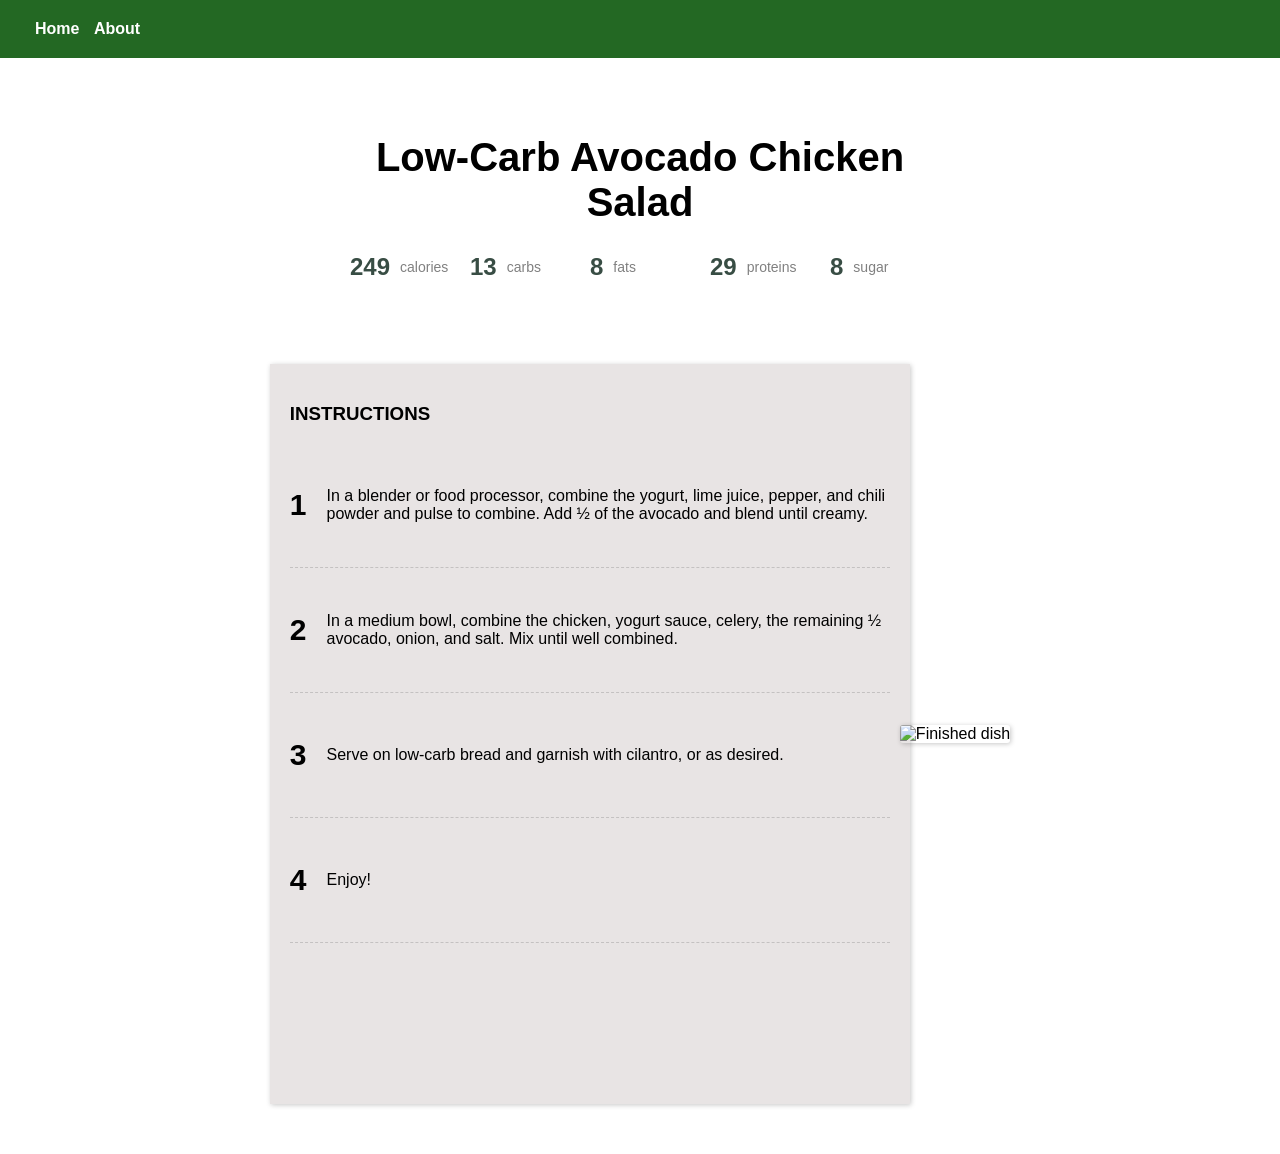
==== card.html @ 819f5636 "Html and css for recipe page" ====
<!doctype html>
<html lang="en">
<head>
    <meta charset="UTF-8">
    <meta name="viewport" content="width=device-width, initial-scale=1">
    <title>Document</title>
    <link rel="stylesheet" href="styles/style.css">
</head>
<body>
<nav class="navbar">
    <a href="" class="navbar__link">Home</a>
    <a href="" class="navbar__link">About</a>
</nav>

<div class="main">
    <div class="main__header">
        <h1 class="main__header__title">Low-Carb Avocado Chicken Salad</h1>

        <div class="main__header__facts">
            <div class="main__fact">
                <h3 class="main__fact__value">249</h3>
                <p class="main__fact__label">calories</p>
            </div>

            <div class="main__fact">
                <h3 class="main__fact__value">13</h3>
                <p class="main__fact__label">carbs</p>
            </div>

            <div class="main__fact">
                <h3 class="main__fact__value">8</h3>
                <p class="main__fact__label">fats</p>
            </div>

            <div class="main__fact">
                <h3 class="main__fact__value">29</h3>
                <p class="main__fact__label">proteins</p>
            </div>

            <div class="main__fact">
                <h3 class="main__fact__value">8</h3>
                <p class="main__fact__label">sugar</p>
            </div>
        </div>
    </div>


    <div class="main__recipe">
        <div class="main__recipe__instructions">
            <h3 class="main__recipe__title">INSTRUCTIONS</h3>
            <div class="main__recipe__step-container">
                <p class="main__recipe__step-number">1</p>
                <p class="main__recipe__step-text">In a blender or food processor, combine the yogurt, lime juice, pepper, and chili powder and pulse to combine. Add ½ of the avocado and blend until creamy.</p>
            </div>

            <div class="main__recipe__step-container">
                <p class="main__recipe__step-number">2</p>
                <p class="main__recipe__step-text">In a medium bowl, combine the chicken, yogurt sauce, celery, the remaining ½ avocado, onion, and salt. Mix until well combined.</p>
            </div>

            <div class="main__recipe__step-container">
                <p class="main__recipe__step-number">3</p>
                <p class="main__recipe__step-text">Serve on low-carb bread and garnish with cilantro, or as desired.</p>
            </div>

            <div class="main__recipe__step-container">
                <p class="main__recipe__step-number">4</p>
                <p class="main__recipe__step-text">Enjoy!</p>
            </div>
        </div>



        <div class="main__recipe__image-container">
            <img src="hilti.jpg" alt="Finished dish" class="main__recipe__image">
        </div>
    </div>

</div>
</body>
</html>
---- styles/style.css ----
body {
  margin: 0;
  font-family: -apple-system, BlinkMacSystemFont, Segoe UI, Roboto, Oxygen, Ubuntu, Cantarell, Fira Sans, Droid Sans, Helvetica Neue, sans-serif;
}

.navbar {
  font-weight: bold;
  width: 100%;
  background-color: #236823;
  padding: 20px 30px;
  margin: 0;
}
.navbar__link {
  color: white;
  text-decoration: none;
  padding: 5px;
}

.container {
  max-width: 1200px;
  margin: 0 auto;
  padding: 75px 0;
}
.container__header {
  display: flex;
  width: 100%;
}
.container__header__image img {
  border-radius: 20px;
  width: 600px;
}
.container__header__button {
  padding: 10px 15px;
  border-radius: 30px;
  background-color: #236823;
  border: none;
  color: #fff;
  font-weight: 700;
  margin-left: 10px;
  cursor: pointer;
  width: 150px;
  font-size: 20px;
}
.container__header__title {
  font-size: 60px;
  font-weight: 800;
  color: #384d44;
}
.container__header__text {
  width: 50%;
  margin-right: 30px;
}
.container__header__paragraph {
  margin: 30px 0;
  line-height: 30px;
}
.container__header__input {
  padding: 10px 15px;
  border-radius: 30px;
  border: none;
  font-size: 20px;
  box-shadow: 1px 1px 10px rgba(0, 0, 0, 0.0705882353);
}
.container__header__special {
  color: #e4c786;
}
.container__content {
  margin: 40px 0;
  display: flex;
  gap: 20px;
  flex-wrap: wrap;
}
.container__content__text {
  margin: 0 15px;
}
.container__content__second {
  background-color: #236823;
  padding: 4px 6px;
  color: #fff;
  font-weight: 700;
  border-radius: 30px;
  font-size: 13px;
  width: fit-content;
}
.container__content__time {
  color: #065259;
}
.container__content__card {
  width: 275px;
  border-radius: 20px;
  overflow: hidden;
  background-color: #fff;
  box-shadow: 1px 1px 10px rgba(0, 0, 0, 0.1607843137);
  margin-bottom: 50px;
  cursor: pointer;
}

.main {
  flex-direction: column;
  width: 100%;
  margin: 50px auto;
  display: flex;
  justify-content: center;
}
.main__header {
  margin: 0 auto;
  max-width: 600px;
  justify-content: center;
  align-items: center;
  display: flex;
  flex-direction: column;
  text-align: center;
}
.main__header__title {
  font-size: 40px;
  font-weight: 700;
  margin-bottom: 20px;
  white-space: wrap;
}
.main__header__facts {
  display: flex;
  flex-wrap: wrap;
  gap: 20px;
}
.main__fact {
  display: flex;
  align-items: center;
  width: 100px;
}
.main__fact__icon {
  font-size: 1.5em;
  margin-bottom: 5px;
}
.main__fact__value {
  font-size: 24px;
  font-weight: bold;
  margin: 0;
  color: #384d44;
}
.main__fact__label {
  font-size: 14px;
  margin-left: 10px;
  color: gray;
  text-transform: lowercase;
}
.main__recipe {
  display: flex;
  justify-content: center;
  align-items: center;
  margin-top: 75px;
}
.main__recipe__image {
  width: 600px;
  height: 600px;
  margin-left: -10px;
  box-shadow: 1px 1px 5px rgba(0, 0, 0, 0.2196078431);
  border-radius: 3px;
}
.main__recipe__instructions {
  width: 600px;
  height: 700px;
  min-height: 650px;
  background-color: #e8e4e4;
  box-shadow: 1px 1px 5px rgba(0, 0, 0, 0.2196078431);
  padding: 20px;
  overflow: scroll;
}
.main__recipe__instructions__recipe__title {
  display: flex;
  justify-content: space-between;
  align-items: center;
}
.main__recipe__step-container {
  display: flex;
  padding: 15px 0;
  border-bottom: 1px dashed rgba(128, 128, 128, 0.355);
  align-items: center;
}
.main__recipe__step-number {
  font-size: 30px;
  font-weight: 700;
  margin-right: 20px;
}

/*# sourceMappingURL=style.css.map */
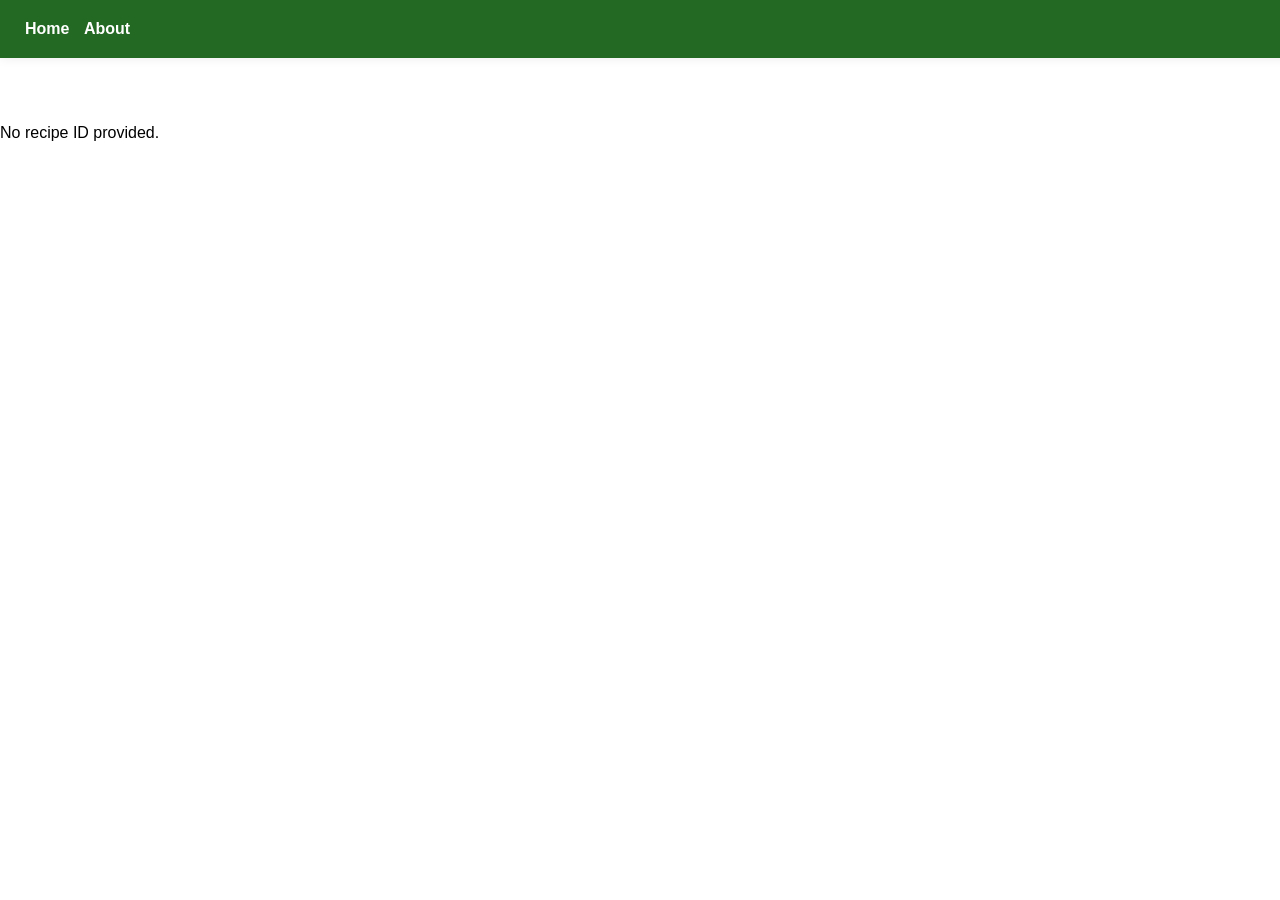
==== commit 70db1ecc: "MVC first version" ====
--- a/card.html
+++ b/card.html
@@ -8,74 +8,27 @@
 </head>
 <body>
 <nav class="navbar">
-    <a href="" class="navbar__link">Home</a>
+    <a href="http://127.0.0.1:8080/" class="navbar__link">Home</a>
     <a href="" class="navbar__link">About</a>
 </nav>
 
 <div class="main">
-    <div class="main__header">
-        <h1 class="main__header__title">Low-Carb Avocado Chicken Salad</h1>
-
-        <div class="main__header__facts">
-            <div class="main__fact">
-                <h3 class="main__fact__value">249</h3>
-                <p class="main__fact__label">calories</p>
-            </div>
-
-            <div class="main__fact">
-                <h3 class="main__fact__value">13</h3>
-                <p class="main__fact__label">carbs</p>
-            </div>
-
-            <div class="main__fact">
-                <h3 class="main__fact__value">8</h3>
-                <p class="main__fact__label">fats</p>
-            </div>
-
-            <div class="main__fact">
-                <h3 class="main__fact__value">29</h3>
-                <p class="main__fact__label">proteins</p>
-            </div>
-
-            <div class="main__fact">
-                <h3 class="main__fact__value">8</h3>
-                <p class="main__fact__label">sugar</p>
-            </div>
-        </div>
+    <div id="loader" class="loader">
+        <img src="loader-for-recipes.gif" alt="">
     </div>
 
+    <div id="specs"></div>
+    <div id="recipe"></div>
 
-    <div class="main__recipe">
-        <div class="main__recipe__instructions">
-            <h3 class="main__recipe__title">INSTRUCTIONS</h3>
-            <div class="main__recipe__step-container">
-                <p class="main__recipe__step-number">1</p>
-                <p class="main__recipe__step-text">In a blender or food processor, combine the yogurt, lime juice, pepper, and chili powder and pulse to combine. Add ½ of the avocado and blend until creamy.</p>
-            </div>
-
-            <div class="main__recipe__step-container">
-                <p class="main__recipe__step-number">2</p>
-                <p class="main__recipe__step-text">In a medium bowl, combine the chicken, yogurt sauce, celery, the remaining ½ avocado, onion, and salt. Mix until well combined.</p>
-            </div>
-
-            <div class="main__recipe__step-container">
-                <p class="main__recipe__step-number">3</p>
-                <p class="main__recipe__step-text">Serve on low-carb bread and garnish with cilantro, or as desired.</p>
-            </div>
-
-            <div class="main__recipe__step-container">
-                <p class="main__recipe__step-number">4</p>
-                <p class="main__recipe__step-text">Enjoy!</p>
-            </div>
-        </div>
+</div>
+</body>
 
 
 
-        <div class="main__recipe__image-container">
-            <img src="hilti.jpg" alt="Finished dish" class="main__recipe__image">
-        </div>
-    </div>
+<script src="https://cdnjs.cloudflare.com/ajax/libs/handlebars.js/4.7.8/handlebars.min.js"></script>
+<script src="https://cdnjs.cloudflare.com/ajax/libs/axios/1.6.8/axios.min.js"></script>
 
-</div>
-</body>
+<script src="scripts/card.js"></script>
+
+
 </html>
--- a/styles/style.css
+++ b/styles/style.css
@@ -4,10 +4,11 @@
 }
 
 .navbar {
-  font-weight: bold;
   width: 100%;
   background-color: #236823;
-  padding: 20px 30px;
+  box-shadow: 1px 1px 10px rgba(0, 0, 0, 0.0705882353);
+  padding: 20px;
+  font-weight: 700;
   margin: 0;
 }
 .navbar__link {
@@ -25,7 +26,7 @@
   display: flex;
   width: 100%;
 }
-.container__header__image img {
+.container__header__image {
   border-radius: 20px;
   width: 600px;
 }
@@ -42,6 +43,7 @@
   font-size: 20px;
 }
 .container__header__title {
+  margin: 0;
   font-size: 60px;
   font-weight: 800;
   color: #384d44;
@@ -65,13 +67,21 @@
   color: #e4c786;
 }
 .container__content {
-  margin: 40px 0;
-  display: flex;
-  gap: 20px;
+  margin-top: 100px;
+  display: flex;
+  gap: 30px;
   flex-wrap: wrap;
+}
+.container__content__wrap {
+  display: flex;
+  justify-content: space-between;
+  padding: 0 15px;
 }
 .container__content__text {
   margin: 0 15px;
+  flex-grow: 1;
+  display: flex;
+  align-items: center;
 }
 .container__content__second {
   background-color: #236823;
@@ -84,6 +94,10 @@
 }
 .container__content__time {
   color: #065259;
+}
+.container__content__img {
+  width: 275px;
+  min-height: 300px !important;
 }
 .container__content__card {
   width: 275px;
@@ -93,6 +107,9 @@
   box-shadow: 1px 1px 10px rgba(0, 0, 0, 0.1607843137);
   margin-bottom: 50px;
   cursor: pointer;
+  display: flex;
+  flex-direction: column;
+  height: 450px;
 }
 
 .main {
@@ -182,4 +199,12 @@
   margin-right: 20px;
 }
 
+.loader {
+  display: flex;
+  width: 100%;
+  height: 100%;
+  justify-content: center;
+  align-items: center;
+}
+
 /*# sourceMappingURL=style.css.map */
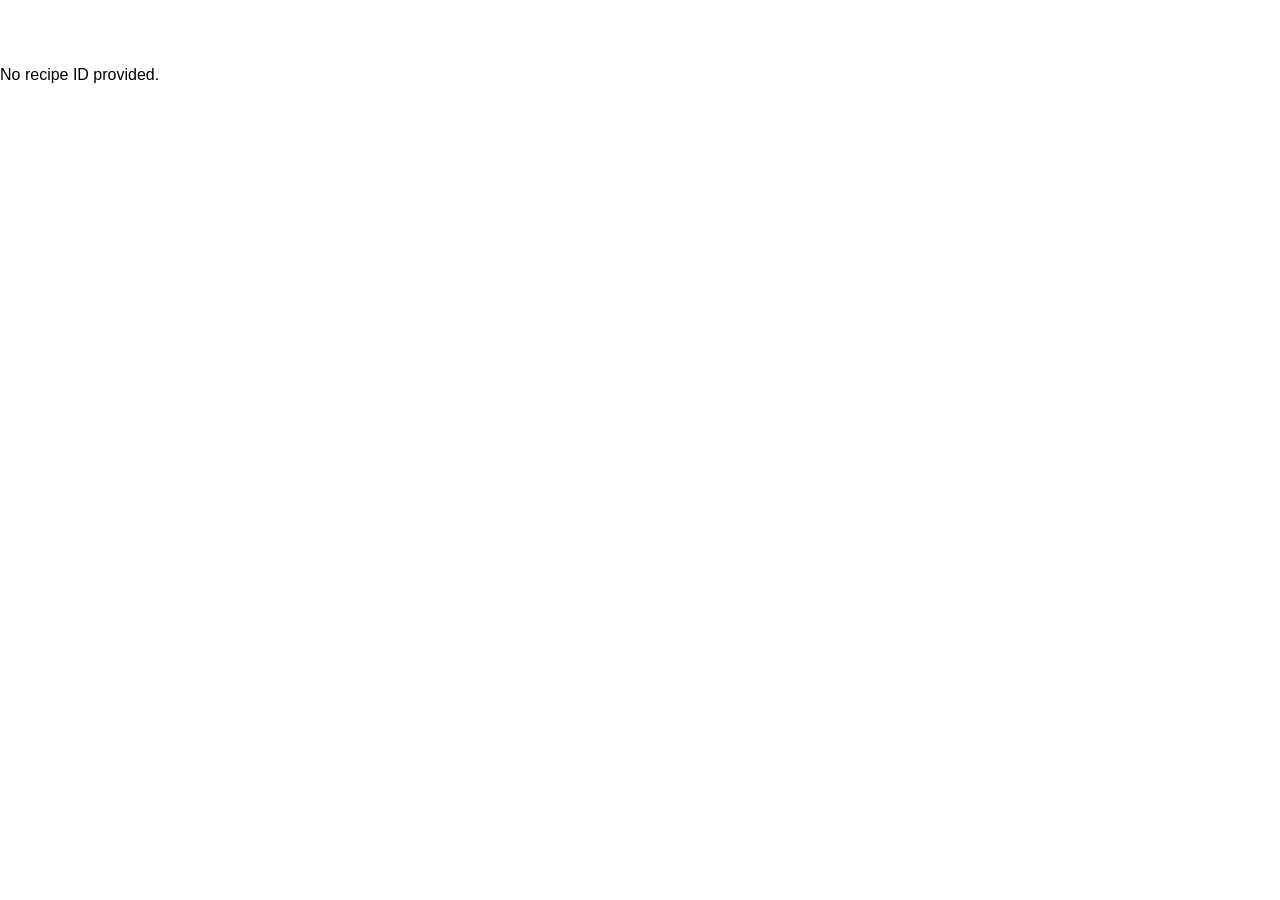
==== commit a6f7e28c: "MVC small tweaks" ====
--- a/card.html
+++ b/card.html
@@ -7,10 +7,8 @@
     <link rel="stylesheet" href="styles/style.css">
 </head>
 <body>
-<nav class="navbar">
-    <a href="http://127.0.0.1:8080/" class="navbar__link">Home</a>
-    <a href="" class="navbar__link">About</a>
-</nav>
+<div id="navbar"></div>
+
 
 <div class="main">
     <div id="loader" class="loader">
--- a/styles/style.css
+++ b/styles/style.css
@@ -207,4 +207,15 @@
   align-items: center;
 }
 
+.no-items {
+  display: flex;
+  width: 90%;
+  margin: 0 auto;
+  align-items: center;
+  justify-content: center;
+  height: 100px;
+  background-color: #e8e4e4;
+  border-radius: 15px;
+}
+
 /*# sourceMappingURL=style.css.map */
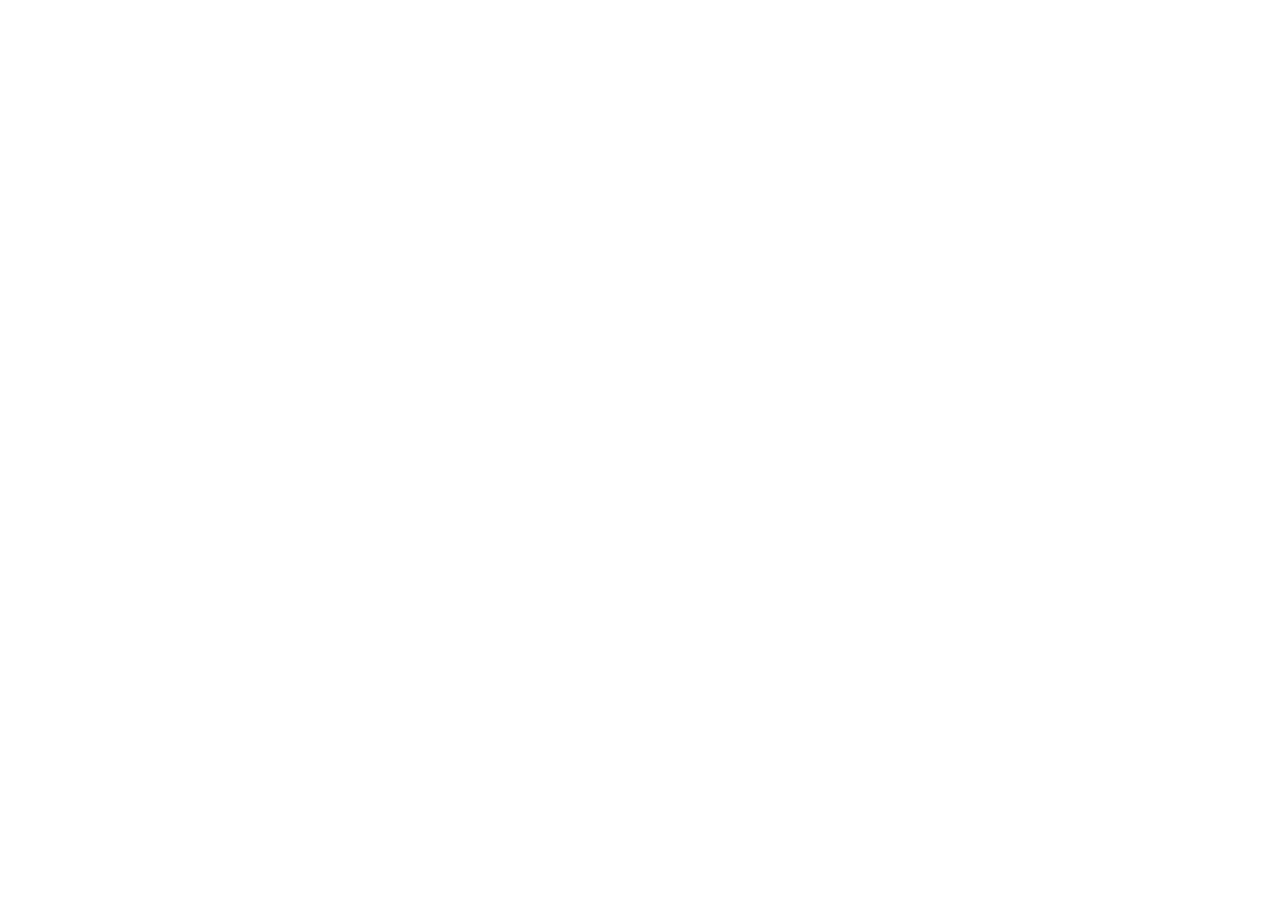
==== commit 0ffc0d80: "MVC final maybe" ====
--- a/card.html
+++ b/card.html
@@ -5,6 +5,7 @@
     <meta name="viewport" content="width=device-width, initial-scale=1">
     <title>Document</title>
     <link rel="stylesheet" href="styles/style.css">
+    <link rel="stylesheet" href="https://cdnjs.cloudflare.com/ajax/libs/font-awesome/6.5.2/css/all.min.css" integrity="sha512-SnH5WK+bZxgPHs44uWIX+LLJAJ9/2PkPKZ5QiAj6Ta86w+fsb2TkcmfRyVX3pBnMFcV7oQPJkl9QevSCWr3W6A==" crossorigin="anonymous" referrerpolicy="no-referrer" />
 </head>
 <body>
 <div id="navbar"></div>
@@ -14,7 +15,7 @@
     <div id="loader" class="loader">
         <img src="loader-for-recipes.gif" alt="">
     </div>
-
+    <div class="no-items" id="empty"></div>
     <div id="specs"></div>
     <div id="recipe"></div>
 
@@ -26,7 +27,12 @@
 <script src="https://cdnjs.cloudflare.com/ajax/libs/handlebars.js/4.7.8/handlebars.min.js"></script>
 <script src="https://cdnjs.cloudflare.com/ajax/libs/axios/1.6.8/axios.min.js"></script>
 
+<script src="scripts/mutual.js"></script>
 <script src="scripts/card.js"></script>
+
+<script type="text/x-handlebars-template" id="error-template">
+    <p>{{text}}</p>
+</script>
 
 
 </html>
--- a/styles/style.css
+++ b/styles/style.css
@@ -135,18 +135,18 @@
   white-space: wrap;
 }
 .main__header__facts {
-  display: flex;
-  flex-wrap: wrap;
+  width: 100%;
+  display: flex;
   gap: 20px;
 }
 .main__fact {
   display: flex;
   align-items: center;
-  width: 100px;
 }
 .main__fact__icon {
   font-size: 1.5em;
   margin-bottom: 5px;
+  color: #384d44;
 }
 .main__fact__value {
   font-size: 24px;
@@ -218,4 +218,8 @@
   border-radius: 15px;
 }
 
+.fa-solid {
+  margin-right: 10px;
+}
+
 /*# sourceMappingURL=style.css.map */
